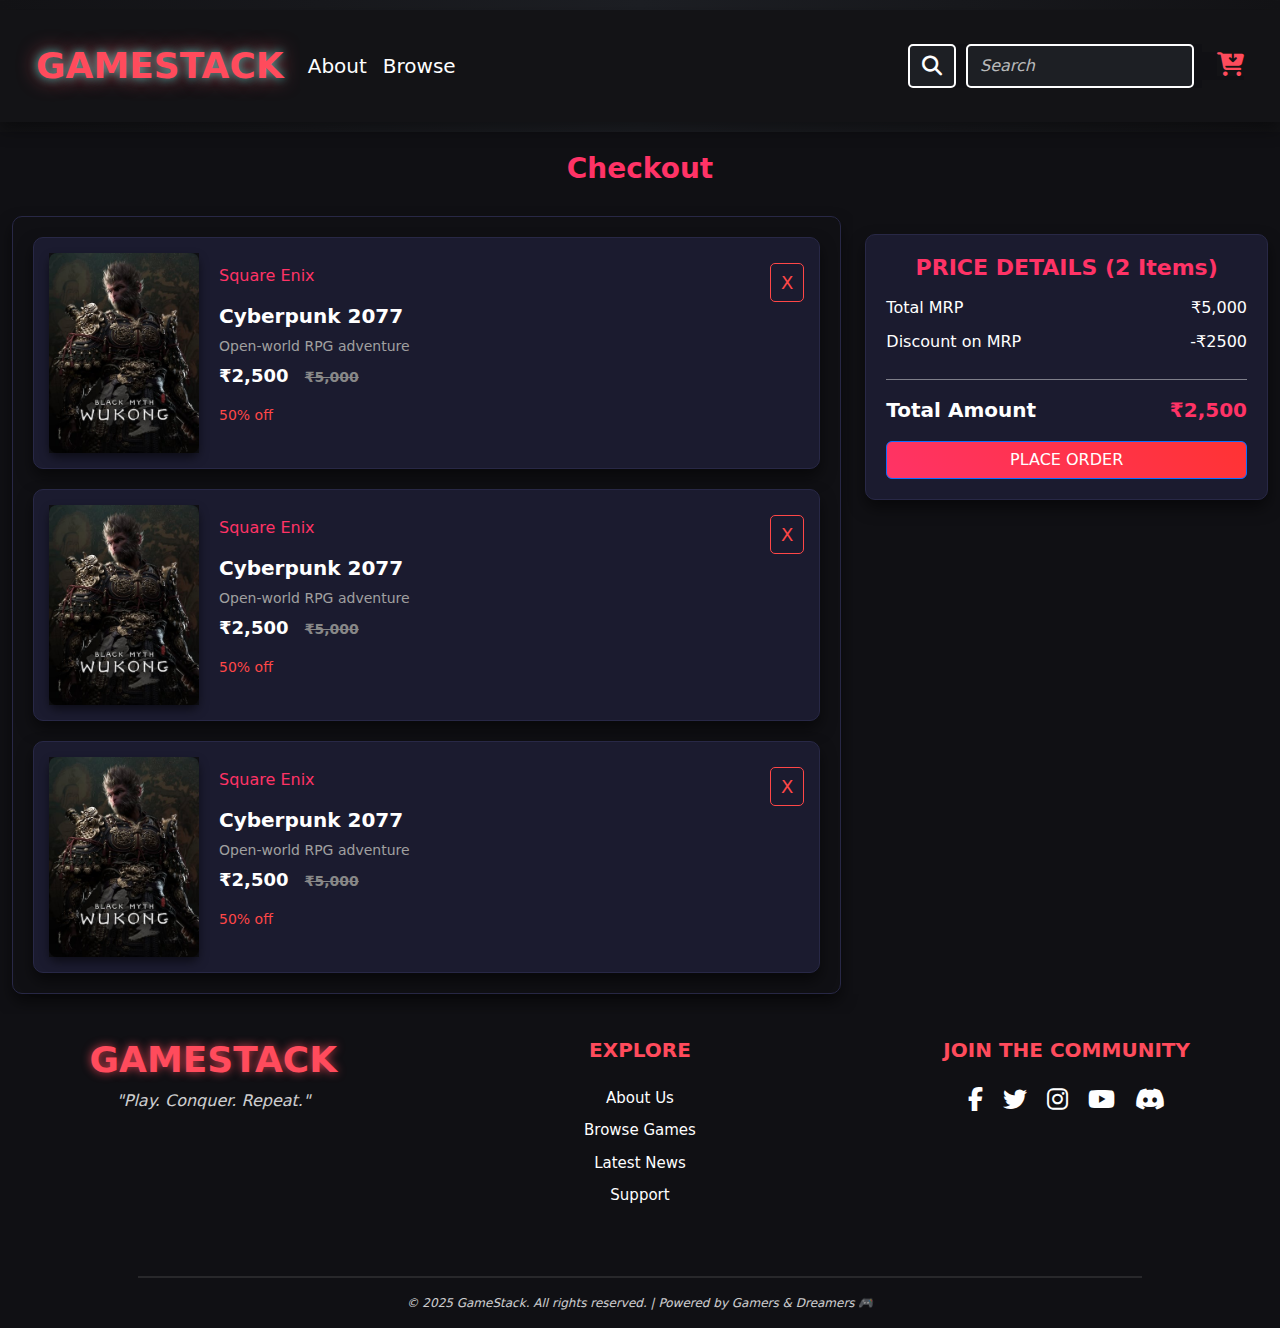
==== Pages/cart.html @ aa78667f "Cart Completed" ====
<!DOCTYPE html>
<html lang="en">
<head>
    <meta charset="UTF-8">
    <meta name="viewport" content="width=device-width, initial-scale=1.0">

    <title>Cart</title>
    <link rel="stylesheet" href="../CSS/style.css">
    <link rel="stylesheet" href="../CSS/media.css">
    <link rel="stylesheet" href="../CSS/cart.css">
    <link href="https://cdn.jsdelivr.net/npm/bootstrap@5.3.3/dist/css/bootstrap.min.css" rel="stylesheet">
    <link rel="stylesheet" href="https://cdnjs.cloudflare.com/ajax/libs/font-awesome/6.7.2/css/all.min.css">

</head>
<body>
    <header>
        <div class="container-fluid">
            <div class="row">
                <div class="col-12 px-0">
                    <nav class="navbar navbar-expand-lg p-4">
                        <div class="container-fluid" id="nav-container">
                            <a class="navbar-brand" id="logo" href="#">GAMESTACK</a>
                            <button class="navbar-toggler" type="button" data-bs-toggle="collapse" data-bs-target="#navbarSupportedContent">
                                <span><i class="fa-solid fa-bars"></i></span>
                            </button>
                            <div class="collapse navbar-collapse" id="navbarSupportedContent">
                                <ul class="navbar-nav me-auto mb-2 mb-lg-0">
                                    <li class="nav-item">
                                        <a class="nav-link" href="#">About</a>
                                    </li>
                                    <li class="nav-item">
                                        <a class="nav-link" href="#">Browse</a>
                                    </li>
                                </ul>
                                <ul class="navbar-nav ms-auto mb-2 mb-lg-0 d-flex align-items-center" id="nav-right">
                                    <li class="nav-item">
                                        <form class="d-flex" role="search">
                                            <i class="fa-solid fa-magnifying-glass"></i>
                                            <input id="search-bar" class="form-control me-2" type="search" placeholder="Search">
                                        </form>
                                    </li>
                                    <li class="nav-item custom-cart-icon">
                                        <i class="fa-solid fa-cart-arrow-down" id="cart-icon"></i>
                                    </li>
                                </ul>
                            </div>
                        </div>
                    </nav>
                </div>
            </div>
        </div>
    </header> 
    <section class="cart">
        <div class="container-fluid">
            <h1 class="section-heading" id="checkout">Checkout</h1>
        </div>
        <div class="container-fluid">
            <div class="row">
                <!-- Cart Items -->
                <div class="col-lg-8">
                    <div class="cart-items">
                        <div class="cart-item">
                            <div class="cart-item-image">
                                <img src="../Media/Images/game1.jpg" alt="Item Image">
                            </div>
                            <div class="cart-item-details">
                                <p class="cart-item-company">Square Enix</p>
                                <h3 class="cart-item-title">Cyberpunk 2077</h3>
                                <p class="cart-item-description">Open-world RPG adventure</p>
                                <p class="cart-item-price">₹2,500 <span class="cart-item-original-price">₹5,000</span></p>
                                <p class="cart-item-discount">50% off</p>
                            </div>
                            <button class="cart-item-remove">X</button>
                        </div>
                        <div class="cart-item">
                            <div class="cart-item-image">
                                <img src="../Media/Images/game1.jpg" alt="Item Image">
                            </div>
                            <div class="cart-item-details">
                                <p class="cart-item-company">Square Enix</p>
                                <h3 class="cart-item-title">Cyberpunk 2077</h3>
                                <p class="cart-item-description">Open-world RPG adventure</p>
                                <p class="cart-item-price">₹2,500 <span class="cart-item-original-price">₹5,000</span></p>
                                <p class="cart-item-discount">50% off</p>
                            </div>
                            <button class="cart-item-remove">X</button>
                        </div>
                        <div class="cart-item">
                            <div class="cart-item-image">
                                <img src="../Media/Images/game1.jpg" alt="Item Image">
                            </div>
                            <div class="cart-item-details">
                                <p class="cart-item-company">Square Enix</p>
                                <h3 class="cart-item-title">Cyberpunk 2077</h3>
                                <p class="cart-item-description">Open-world RPG adventure</p>
                                <p class="cart-item-price">₹2,500 <span class="cart-item-original-price">₹5,000</span></p>
                                <p class="cart-item-discount">50% off</p>
                            </div>
                            <button class="cart-item-remove">X</button>
                        </div>
                    </div>
                </div>
    
                <!-- Cart Summary -->
                <div class="col-lg-4">
                    <div class="cart-summary">
                        <h2 class="cart-summary-heading">PRICE DETAILS (2 Items)</h2>
                        <div class="cart-summary-item">
                            <p>Total MRP</p>
                            <p>₹5,000</p>
                        </div>
                        <div class="cart-summary-item">
                            <p>Discount on MRP</p>
                            <p>-₹2500</p>
                        </div>
                        <div class="cart-separator"></div>
                        <div class="cart-summary-total">
                            <p>Total Amount</p>
                            <p style="color: #FF3366;">₹2,500</p>
                        </div>
                        <button class="btn btn-primary cart-summary-button">PLACE ORDER</button>
                    </div>
                </div>
            </div>
        </div>
    </section>
    
    <footer class="footer">
        <div class="container-fluid">
            <div class="row text-center py-4">
                <!-- Logo and Tagline -->
                <div class="col-lg-4 col-md-6 mb-4">
                    <h1 class="footer-logo">GameStack</h1>
                    <p class="tagline">"Play. Conquer. Repeat."</p>
                </div>
    
                <!-- Navigation Links -->
                <div class="col-lg-4 col-md-6 mb-4">
                    <h5 class="footer-heading">Explore</h5>
                    <ul class="footer-links list-unstyled">
                        <li><a href="#">About Us</a></li>
                        <li><a href="#">Browse Games</a></li>
                        <li><a href="#">Latest News</a></li>
                        <li><a href="#">Support</a></li>
                    </ul>
                </div>
    
                <!-- Social Media -->
                <div class="col-lg-4 col-md-12 mb-4">
                    <h5 class="footer-heading">Join the Community</h5>
                    <div class="social-icons d-flex justify-content-center">
                        <a href="#"><i class="fab fa-facebook-f"></i></a>
                        <a href="#"><i class="fab fa-twitter"></i></a>
                        <a href="#"><i class="fab fa-instagram"></i></a>
                        <a href="#"><i class="fab fa-youtube"></i></a>
                        <a href="#"><i class="fab fa-discord"></i></a>
                    </div>
                </div>
            </div>
            <!-- Separator -->
            <div class="footer-separator"></div>
            <!-- Copyright -->
            <div class="row text-center pt-3">
                <div class="col-12">
                    <p class="copyright">© 2025 GameStack. All rights reserved. | Powered by Gamers & Dreamers 🎮</p>
                </div>
            </div>
        </div>
    </footer>
</body>

<script src="https://cdn.jsdelivr.net/npm/@popperjs/core@2.11.8/dist/umd/popper.min.js"></script>
<script src="https://cdn.jsdelivr.net/npm/bootstrap@5.3.3/dist/js/bootstrap.min.js"></script>
<script src="Data/items.js"></script>
<script src="Script/script.js"></script>

</html>
---- CSS/style.css ----
*{
    margin: 0;
    padding: 0;
    box-sizing: border-box;
    background-color:#101014 ;
}

body{
    background-color: #101014;
    font-family: 'Orbitron', sans-serif;
    color: #FEFEFF;
    overflow-x: hidden;
}

header {
    background: linear-gradient(90deg, #131316, #1d1f24, #131316); /* Gradient background */
    box-shadow: 0px 10px 20px rgba(0, 0, 0, 0.7); /* Shadow for depth */
    padding: 10px 0; /* Space around header */
    top: 0;
    z-index: 1000; /* Ensure it stays on top */
}

.navbar{
    background-color: #131316;
    color:#FEFEFF;
    box-shadow: 0 8px 15px rgba(0, 0, 0, 0.4);
}

#nav-container {
    background-color: #131316; 
    color: #FEFEFF; 
}

#navbarSupportedContent{
    background-color: #131316;
}

#navbarSupportedContent a{ 
    background-color: #131316;
}

.navbar a{
    color:#FEFEFF;
    font-size: 20px;
    transition: color 0.3s ease, text-shadow 0.3s ease;
}

.navbar a:hover {
    color: #ff4b5c;
    text-shadow: 0 0 10px rgba(255, 75, 92, 0.8);
}

#nav-right{
    background-color: #131316;
}

.navbar-toggler.active {
    background-color: #333; 
    border: solid 1px #FEFEFF !important;
    border-radius: 5px; 
}

.navbar-toggler i {
    color: #FEFEFF; 
    transition: transform 0.3s ease;
}

.navbar-toggler i:hover {
    transform: rotate(90deg);
}

#cart-icon{
    font-size: 24px;
    background-color: #131316;
    color: #ff4b5c;
    transition: transform 0.3s ease, color 0.3s ease;
    margin-left: 15px;
}

#cart-icon:hover {
    color: #00ffea;
    transform: rotate(15deg);
}

#logo{
    font-size: 36px;
    font-weight: bold;
    color: #ff4b5c;
    background-color: #131316;
    text-shadow: 0 0 20px rgba(255, 75, 92, 0.8), 0 0 10px rgba(0, 255, 234, 0.8);
    animation: pulse 1.5s infinite; /* Glitch animation */
}

@keyframes glitch {
    0% {
        text-shadow: 2px 2px #00ffea, -2px -2px #ff4b5c;
    }
    50% {
        text-shadow: -2px -2px #00ffea, 2px 2px #ff4b5c;
    }
    100% {
        text-shadow: 2px 2px #00ffea, -2px -2px #ff4b5c;
    }
}

form.d-flex {
    display: flex;
    align-items: center;
    gap: 10px; 
}

form.d-flex .fa-magnifying-glass {
    font-size: 20px;
    padding: 10px 12px; 
    border: 2px solid #FEFEFF;
    border-radius: 5px;
    background-color: #1d1f24;
    color: #FEFEFF;
    cursor: pointer;
    transition: background 0.3s ease, transform 0.3s ease, box-shadow 0.3s ease;
    display: flex;
    align-items: center;
    justify-content: center;
}


form.d-flex .fa-magnifying-glass:hover {
    background-color: #ff4b5c;
    color: #fff;
    transform: scale(1.1);
    box-shadow: 0px 4px 10px rgba(255, 75, 92, 0.7);
}

#search-bar {
    border-radius: 5px;
    border: 2px solid #FEFEFF;
    background: #1d1f24;
    color: #FEFEFF;
    padding: 8px 12px;
    font-size: 16px;
    transition: border-color 0.3s ease, box-shadow 0.3s ease;
    flex-grow: 1; 
}

#search-bar::placeholder {
    color: rgba(255, 255, 255, 0.7); 
    font-style: italic;
}

#search-bar:focus {
    outline: none;
    border-color: #ff4b5c;
    box-shadow: 0px 0px 10px rgba(255, 75, 92, 0.7);
    background: #131316;
}

.carousel-indicators {
    background: none; 
}

.navbar2 {
    padding: 10px 0;
    position: sticky;
    top: 0;
    z-index: 1000;
}

.navbar2 .nav-button {
    border: none;
    border-radius: 50px;
    padding: 10px 20px;
    margin: 5px;
    color: white;
    font-weight: bold;
    cursor: pointer;
    transition: all 0.3s ease;
    backdrop-filter: blur(5px);
    /* font-size: 1rem; */
    /* letter-spacing: 1px; */
    transition: all 0.3s ease, background 0.3s ease;
}

.navbar2 .nav-button.active {
    background: white;
    color: #ff4b5c;
    box-shadow: 0px 5px 10px rgba(255, 255, 255, 0.5); 
}

.navbar2 .nav-button:hover {
    transform: scale(1.1);
    background: rgba(255, 255, 255, 0.4);
    box-shadow: 0px 10px 20px rgba(0, 0, 0, 0.4);
}

main {
    color: white;
    padding: 40px 0;
}

.game-card {
    text-align: left;
    margin-bottom: 20px;
    color: white;
    padding: 10px;
    overflow: hidden;
    /* box-shadow: 0 8px 15px rgba(0, 0, 0, 0.4); */
    transition: transform 0.3s ease, box-shadow 0.3s ease;
}

.game-card:hover {
    transform: translateY(-10px) scale(1.05);
    /* box-shadow: 0 12px 20px rgba(0, 0, 0, 0.6); */
}

.game-image {
    width: 100%;
    border-radius: 5px;
    border-bottom: 2px solid rgba(255, 255, 255, 0.2);
}

.game-company {
    font-size: 14px;
    opacity: 0.8;
    margin-top: 10px;
    text-transform: uppercase;
    letter-spacing: 1px;
}

.game-title {
    white-space: nowrap;
    font-size: 18px;
    font-weight: 600;
    overflow: hidden;
    text-overflow: ellipsis;
    margin: 10px 0;
}

.price-info {
    display: flex;
    align-items: center;
    margin-top: 10px;
}

.discount-percentage {
    background-color: #ffffff;
    color: rgb(0, 0, 0);
    padding: 2px 8px;
    border-radius: 5px;
    font-size: 14px;
    margin-right: 10px;
}

.original-price {
    font-size: 14px;
    opacity: 0.7;
    margin-right: 10px;
    text-decoration: line-through;
}

.current-price {
    font-size: 18px;
    font-weight: 700;
}

.btn-add-to-cart {
    margin-top: 15px;
    padding: 10px;
    border-radius: 5px;
    width: 100%; /* Makes the button take the full width */
    text-align: center;
    font-size: 16px;
    font-weight: bold;
}

/* Footer Styling */
.footer {
    background: linear-gradient(135deg, #131316, #1d1f24);
    color: #FEFEFF;
    font-size: 14px;
    position: relative;
    overflow: hidden;
}

.footer-logo {
    font-size: 36px;
    font-weight: bold;
    color: #ff4b5c;
    text-transform: uppercase;
    text-shadow: 0 0 10px rgba(255, 75, 92, 0.8);
    cursor:default;
}

.tagline {
    font-size: 16px;
    color: #fefeff;
    opacity: 0.8;
    font-style: italic;
}

.footer-heading {
    font-size: 20px;
    font-weight: bold;
    margin-bottom: 20px;
    text-transform: uppercase;
    color: #ff4b5c;
    cursor:default;
}

.footer-links a {
    color: #FEFEFF;
    text-decoration: none;
    display: inline-block;
    margin: 5px 0;
    transition: color 0.3s ease, transform 0.3s ease;
    font-size: 15px;
}

.footer-links a:hover {
    color: #ff4b5c;
    transform: translateX(10px);
}

.social-icons a {
    color: #FEFEFF;
    font-size: 24px;
    margin: 0 10px;
    transition: transform 0.3s ease, color 0.3s ease;
}

.social-icons a:hover {
    color: #ff4b5c;
    transform: scale(1.2);
}

.footer-separator {
    width: 80%;
    height: 2px;
    background: rgba(255, 255, 255, 0.1);
    margin: 0 auto;
}

.copyright {
    font-size: 12px;
    color: #FEFEFF;
    opacity: 0.8;
    font-style: italic;
}

.footer-logo:hover {
    animation: pulse 1.5s infinite;
}

@keyframes pulse {
    0%, 100% {
        text-shadow: 0 0 10px rgba(255, 75, 92, 0.8), 0 0 20px rgba(255, 75, 92, 0.6);
    }
    50% {
        text-shadow: 0 0 20px rgba(255, 75, 92, 1), 0 0 30px rgba(255, 75, 92, 0.8);
    }
}
---- CSS/media.css ----
@media (max-width: 991px) {
    .navbar-nav {
        display: flex;
        justify-content: space-between;
        width: 100%;
    }

    .custom-cart-icon {
        position: absolute;
        right: 20px; 
        top: 50%; 
        transform: translateY(-50%); 
    }

    .navbar-collapse {
        width: 100%;
    }

    #cart-icon {
        padding-top: 42px;
        padding-right: 28px;
        font-size: 20px;
    }
}
---- CSS/cart.css ----
*{
    margin: 0;
    padding: 0;
    box-sizing: border-box;
    background-color:#101014 ;
}

body{
    background-color: #101014;
    font-family: 'Orbitron', sans-serif;
    color: #E0E0E0;
    overflow-x: hidden;
}

.cart {
    padding: 20px 0;
}

.section-heading {
    font-size: 28px;
    font-weight: bold;
    color: #FF3366;
    text-align: center;
    margin-bottom: 30px;
}

.cart-items {
    display: flex;
    border: 1px solid #282846;
    border-radius: 10px;
    padding: 20px;
    gap: 20px;
    /* background-color: #1b1b2f; */
    box-shadow: 0 8px 15px rgba(0, 0, 0, 0.5);
    flex-wrap: wrap;
    width: 100%;
}

.cart-item {
    display: flex;
    flex-direction: row;
    align-items: center;
    background-color: #1b1b2f;
    border: 1px solid #282846;
    border-radius: 10px;
    box-shadow: 0 8px 15px rgba(0, 0, 0, 0.5);
    padding: 15px;
    width: 100%;
    transition: transform 0.3s ease;
}

.cart-item:hover {
    transform: translateY(-5px);
}

.cart-item-image img {
    width: 150px;
    border-radius: 8px;
    box-shadow: 0 5px 10px rgba(0, 0, 0, 0.5);
}

.cart-item-details {
    background-color: #1b1b2f;
    flex: 1;
    margin-left: 20px;
}

.cart-item-company{
    background-color: #1b1b2f;
    color: #FF3366;
}

.cart-item-title {
    background-color: #1b1b2f;
    font-size: 20px;
    font-weight: bold;
    color: white;
}

.cart-item-description {
    background-color: #1b1b2f;
    font-size: 14px;
    color: #A0A0A0;
    margin: 5px 0;
}

.cart-item-price {
    background-color: #1b1b2f;
    font-size: 18px;
    font-weight: bold;
    color: white;
}

.cart-item-original-price {
    background-color: #1b1b2f;
    font-size: 14px;
    color: #888;
    text-decoration: line-through;
    margin-left: 10px;
}

.cart-item-discount {
    background-color: #1b1b2f;
    font-size: 14px;
    color: #ff4747;
}

.cart-item-remove {
    font-size: 18px;
    color: #ff4747;
    background: none;
    border: 1px solid #ff4747;
    border-radius: 5px;
    padding: 5px 10px;
    cursor: pointer;
    transition: all 0.3s ease;
    align-self: flex-start;
    margin-top: 10px;
}

.cart-item-remove:hover {
    background: #ff4747;
    color: #fff;
}

.cart-summary {
    border: 1px solid #282846;
    border-radius: 10px;
    padding: 20px;
    background-color: #1b1b2f;
    box-shadow: 0 8px 15px rgba(0, 0, 0, 0.5);
    margin: 18px auto;
}

.cart-summary-heading {
    background-color: #1b1b2f;
    font-size: 22px;
    font-weight: bold;
    color: #FF3366;
    margin-bottom: 15px;
    text-align: center;
}

.cart-summary-item {
    background-color: #1b1b2f;
    display: flex;
    justify-content: space-between;
    margin-bottom: 10px;
    font-size: 16px;
}

.cart-summary-item p {
    margin: 0;
    background-color: #1b1b2f;
    color: white;
}

.cart-separator {
    width: 100%;
    height: 1px;
    background: rgba(255, 255, 255, 0.438);
    margin-top: 25px;
}

.cart-summary-total {
    background-color: #1b1b2f;
    display: flex;
    justify-content: space-between;
    font-size: 20px;
    font-weight: bold;
    color: white;
    margin-top: 15px;
}

.cart-summary-total p {
    background-color: #1b1b2f;
}

.cart-summary-button {
    width: 100%;
    padding: 12px;
    background: linear-gradient(45deg, #FF3366, #ff3333);
    color: #fff;
    border: none;
    border-radius: 8px;
    font-size: 18px;
    font-weight: bold;
    cursor: pointer;
    transition: all 0.3s ease;
}

.cart-summary-button:hover {
    background-color: #FF3366;
    transform: scale(1.05);
}
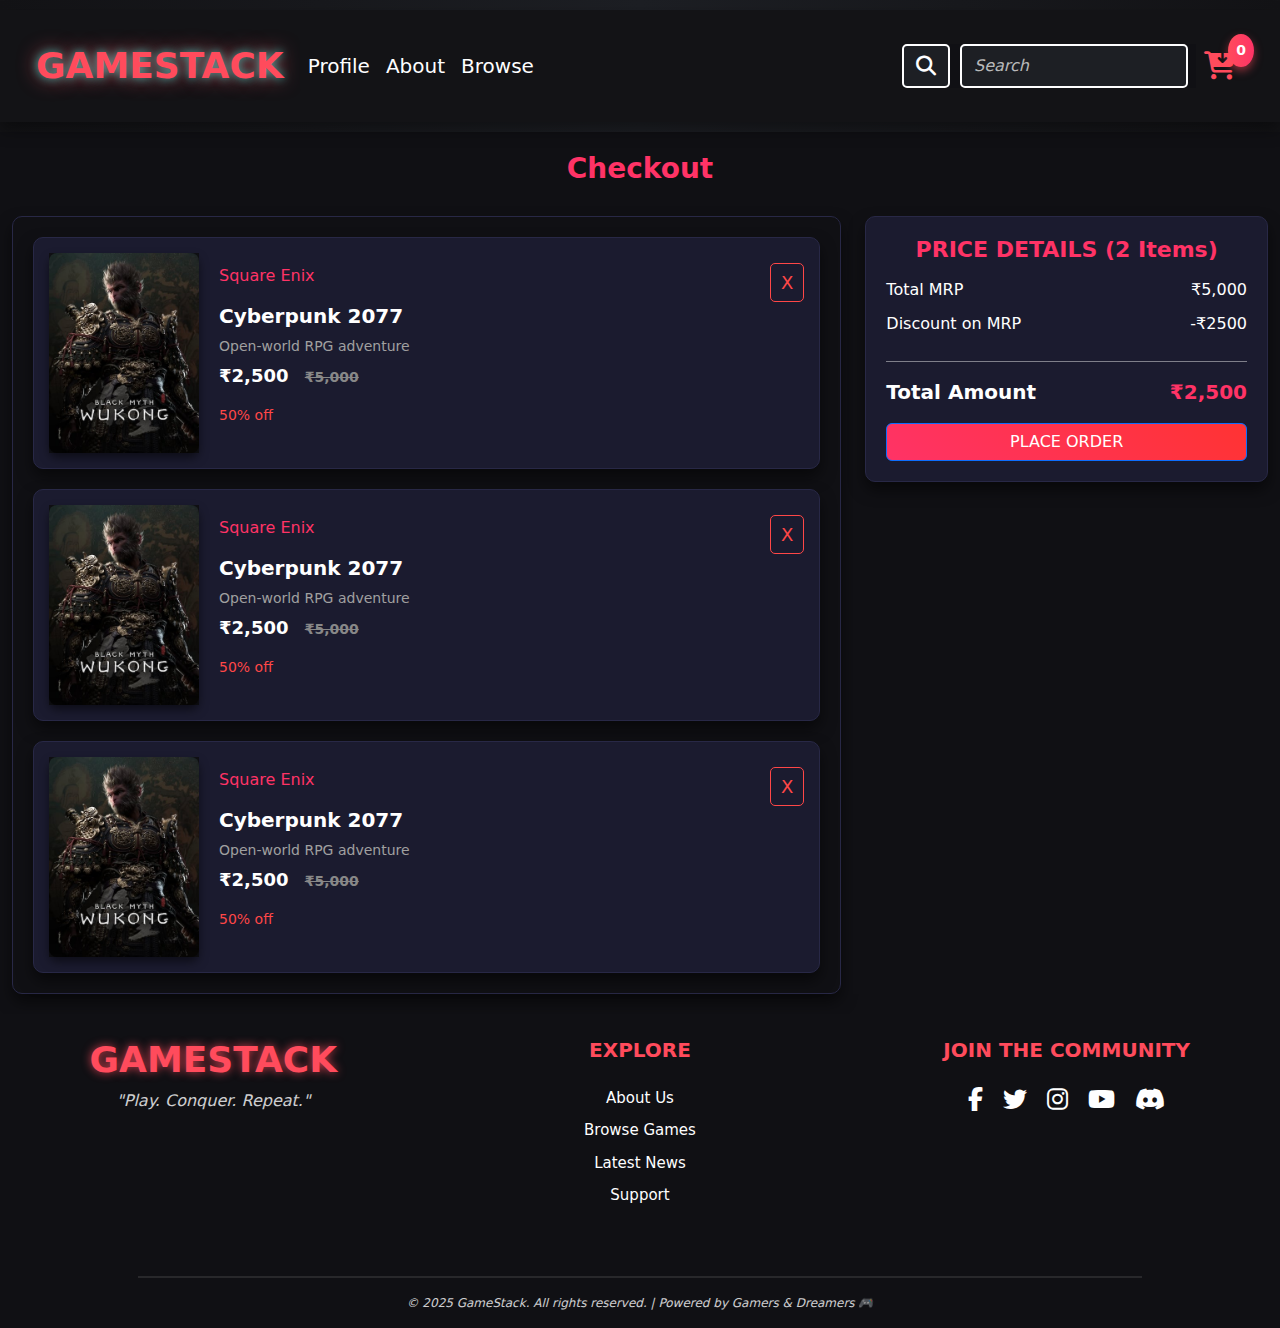
==== commit a1798f4e: "Added Cart Count Updation" ====
--- a/Pages/cart.html
+++ b/Pages/cart.html
@@ -26,6 +26,9 @@
                             <div class="collapse navbar-collapse" id="navbarSupportedContent">
                                 <ul class="navbar-nav me-auto mb-2 mb-lg-0">
                                     <li class="nav-item">
+                                        <a class="nav-link" href="#">Profile</a>
+                                    </li>
+                                    <li class="nav-item">
                                         <a class="nav-link" href="#">About</a>
                                     </li>
                                     <li class="nav-item">
@@ -40,7 +43,10 @@
                                         </form>
                                     </li>
                                     <li class="nav-item custom-cart-icon">
-                                        <i class="fa-solid fa-cart-arrow-down" id="cart-icon"></i>
+                                        <a class="nav-link" href="Pages/cart.html">
+                                            <i class="fa-solid fa-cart-arrow-down" id="cart-icon"></i>
+                                            <span class="bag-item-count" id="cart-count">0</span>
+                                        </a>
                                     </li>
                                 </ul>
                             </div>
@@ -49,7 +55,7 @@
                 </div>
             </div>
         </div>
-    </header> 
+    </header>  
     <section class="cart">
         <div class="container-fluid">
             <h1 class="section-heading" id="checkout">Checkout</h1>
@@ -70,7 +76,7 @@
                                 <p class="cart-item-price">₹2,500 <span class="cart-item-original-price">₹5,000</span></p>
                                 <p class="cart-item-discount">50% off</p>
                             </div>
-                            <button class="cart-item-remove">X</button>
+                            <button class="cart-item-remove" id = "cross-button">X</button>
                         </div>
                         <div class="cart-item">
                             <div class="cart-item-image">
@@ -83,7 +89,7 @@
                                 <p class="cart-item-price">₹2,500 <span class="cart-item-original-price">₹5,000</span></p>
                                 <p class="cart-item-discount">50% off</p>
                             </div>
-                            <button class="cart-item-remove">X</button>
+                            <button class="cart-item-remove" id = "cross-button">X</button>
                         </div>
                         <div class="cart-item">
                             <div class="cart-item-image">
@@ -96,7 +102,7 @@
                                 <p class="cart-item-price">₹2,500 <span class="cart-item-original-price">₹5,000</span></p>
                                 <p class="cart-item-discount">50% off</p>
                             </div>
-                            <button class="cart-item-remove">X</button>
+                            <button class="cart-item-remove" id = "cross-button">X</button>
                         </div>
                     </div>
                 </div>
@@ -171,7 +177,7 @@
 
 <script src="https://cdn.jsdelivr.net/npm/@popperjs/core@2.11.8/dist/umd/popper.min.js"></script>
 <script src="https://cdn.jsdelivr.net/npm/bootstrap@5.3.3/dist/js/bootstrap.min.js"></script>
-<script src="Data/items.js"></script>
-<script src="Script/script.js"></script>
+<script src="../Data/items.js"></script>
+<script src="../Script/cart.js"></script>
 
 </html>--- a/CSS/style.css
+++ b/CSS/style.css
@@ -69,18 +69,53 @@
     transform: rotate(90deg);
 }
 
-#cart-icon{
-    font-size: 24px;
-    background-color: #131316;
+#cart-icon {
+    font-size: 28px;
+    background-color: transparent;
     color: #ff4b5c;
     transition: transform 0.3s ease, color 0.3s ease;
-    margin-left: 15px;
+    position: relative;
+    cursor: pointer;
 }
 
 #cart-icon:hover {
-    color: #00ffea;
-    transform: rotate(15deg);
-}
+    color: #ff4b5c;
+    transform: scale(1.1);
+}
+
+.bag-item-count {
+    position: absolute;
+    top: -10px;
+    right: -10px;
+    background: linear-gradient(90deg, #ff4b5c, #ff3366);
+    color: #FEFEFF;
+    font-size: 14px;
+    font-weight: bold;
+    padding: 6px 8px;
+    border-radius: 50%;
+    box-shadow: 0px 4px 8px rgba(255, 75, 92, 0.5);
+    transition: transform 0.3s ease;
+    z-index: 10;
+}
+
+.custom-cart-icon:hover .bag-item-count {
+    transform: scale(1.1);
+}
+
+.custom-cart-icon a {
+    text-decoration: none;
+    color: inherit;
+    display: flex;
+    align-items: center;
+    justify-content: center;
+    position: relative;
+    transition: color 0.3s ease;
+}
+
+.custom-cart-icon a:hover {
+    color: #ff4b5c;
+}
+
 
 #logo{
     font-size: 36px;
--- a/CSS/media.css
+++ b/CSS/media.css
@@ -17,9 +17,23 @@
     }
 
     #cart-icon {
-        padding-top: 42px;
+        padding-top: 0px;
         padding-right: 28px;
         font-size: 20px;
     }
+
+    .bag-item-count {
+        position: absolute;
+        right: 10px; 
+        background: linear-gradient(90deg, #ff4b5c, #ff3366);
+        color: #FEFEFF;
+        font-size: 14px;
+        font-weight: bold;
+        padding: 6px 8px;
+        border-radius: 50%;
+        box-shadow: 0px 4px 8px rgba(255, 75, 92, 0.5);
+        transition: transform 0.3s ease;
+        z-index: 10;
+    }
 }
 
--- a/CSS/cart.css
+++ b/CSS/cart.css
@@ -129,7 +129,7 @@
     padding: 20px;
     background-color: #1b1b2f;
     box-shadow: 0 8px 15px rgba(0, 0, 0, 0.5);
-    margin: 18px auto;
+    margin: 0px auto;
 }
 
 .cart-summary-heading {
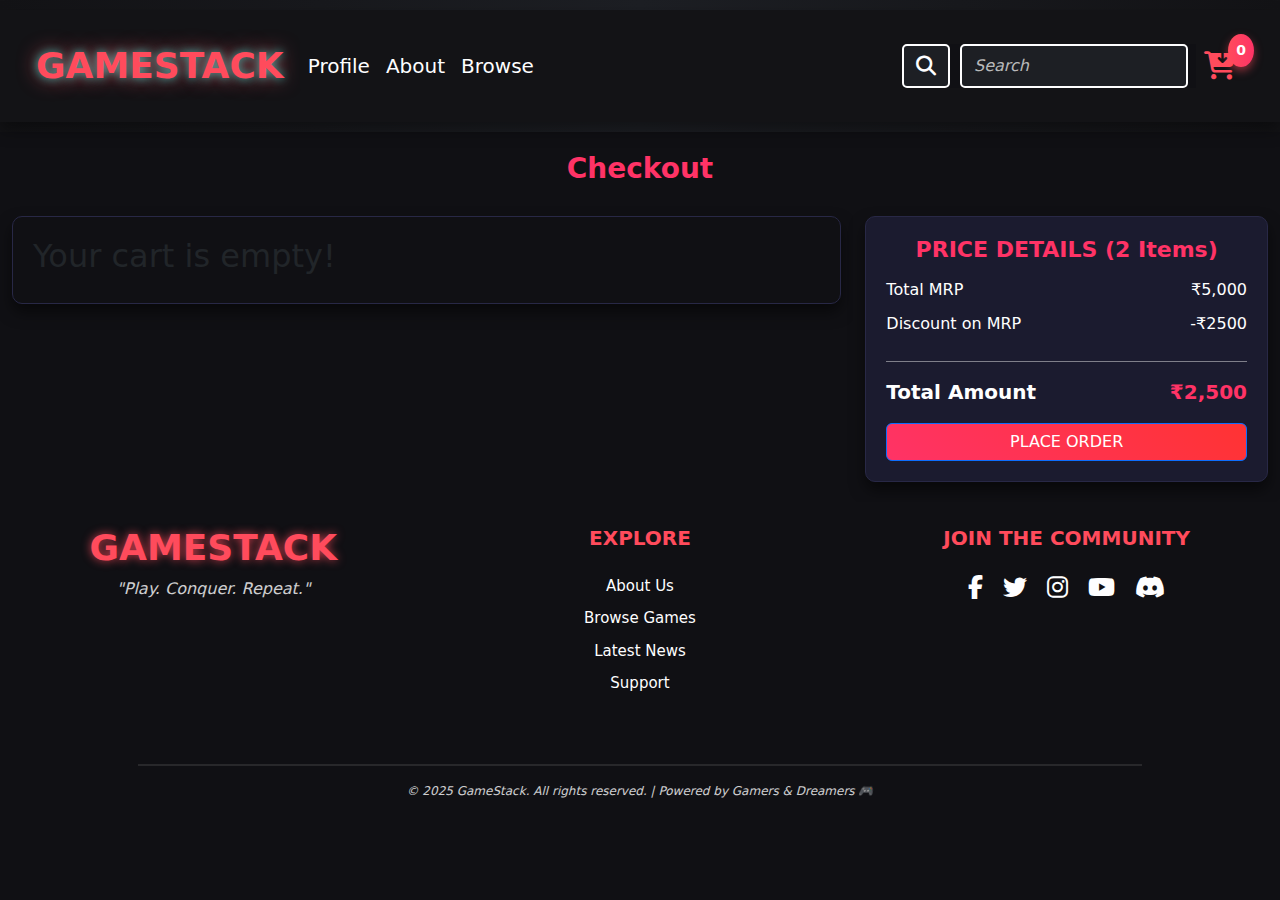
==== commit 3909877a: "Completed the Cart Card Updation" ====
--- a/Pages/cart.html
+++ b/Pages/cart.html
@@ -43,7 +43,7 @@
                                         </form>
                                     </li>
                                     <li class="nav-item custom-cart-icon">
-                                        <a class="nav-link" href="Pages/cart.html">
+                                        <a class="nav-link" href="#">
                                             <i class="fa-solid fa-cart-arrow-down" id="cart-icon"></i>
                                             <span class="bag-item-count" id="cart-count">0</span>
                                         </a>
@@ -64,8 +64,8 @@
             <div class="row">
                 <!-- Cart Items -->
                 <div class="col-lg-8">
-                    <div class="cart-items">
-                        <div class="cart-item">
+                    <div class="cart-items" id="cart-container">
+                        <!-- <div class="cart-item" data-index= 0>
                             <div class="cart-item-image">
                                 <img src="../Media/Images/game1.jpg" alt="Item Image">
                             </div>
@@ -90,20 +90,7 @@
                                 <p class="cart-item-discount">50% off</p>
                             </div>
                             <button class="cart-item-remove" id = "cross-button">X</button>
-                        </div>
-                        <div class="cart-item">
-                            <div class="cart-item-image">
-                                <img src="../Media/Images/game1.jpg" alt="Item Image">
-                            </div>
-                            <div class="cart-item-details">
-                                <p class="cart-item-company">Square Enix</p>
-                                <h3 class="cart-item-title">Cyberpunk 2077</h3>
-                                <p class="cart-item-description">Open-world RPG adventure</p>
-                                <p class="cart-item-price">₹2,500 <span class="cart-item-original-price">₹5,000</span></p>
-                                <p class="cart-item-discount">50% off</p>
-                            </div>
-                            <button class="cart-item-remove" id = "cross-button">X</button>
-                        </div>
+                        </div> -->
                     </div>
                 </div>
     
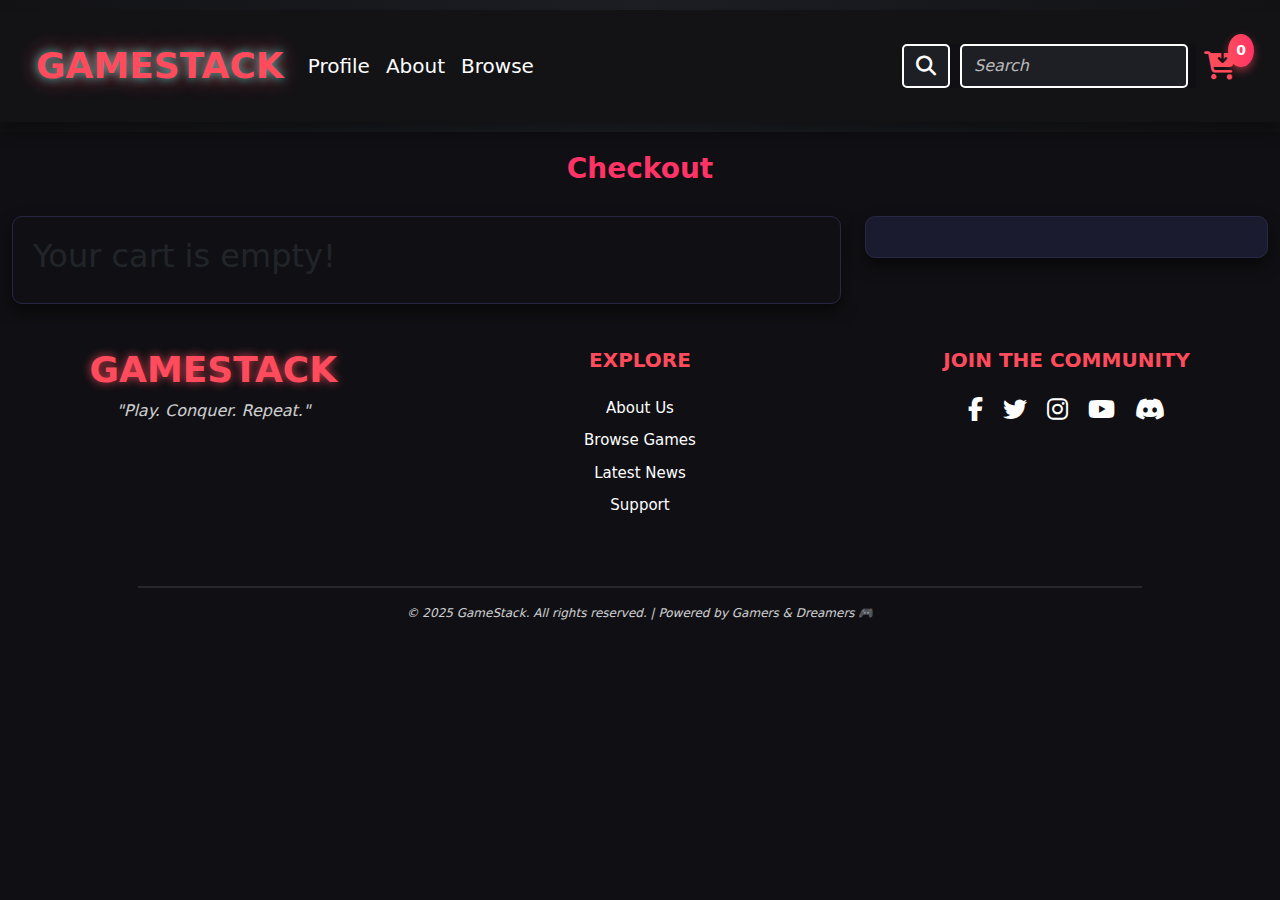
==== commit 56071dca: "Cart Fully Functional" ====
--- a/Pages/cart.html
+++ b/Pages/cart.html
@@ -96,14 +96,14 @@
     
                 <!-- Cart Summary -->
                 <div class="col-lg-4">
-                    <div class="cart-summary">
-                        <h2 class="cart-summary-heading">PRICE DETAILS (2 Items)</h2>
+                    <div class="cart-summary" id="cart-summary">
+                        <!-- <h2 class="cart-summary-heading">PRICE DETAILS (2 Items)</h2>
                         <div class="cart-summary-item">
-                            <p>Total MRP</p>
+                            <p>Price</p>
                             <p>₹5,000</p>
                         </div>
                         <div class="cart-summary-item">
-                            <p>Discount on MRP</p>
+                            <p>Discount on Price</p>
                             <p>-₹2500</p>
                         </div>
                         <div class="cart-separator"></div>
@@ -111,7 +111,7 @@
                             <p>Total Amount</p>
                             <p style="color: #FF3366;">₹2,500</p>
                         </div>
-                        <button class="btn btn-primary cart-summary-button">PLACE ORDER</button>
+                        <button class="btn btn-primary cart-summary-button">PLACE ORDER</button> -->
                     </div>
                 </div>
             </div>
